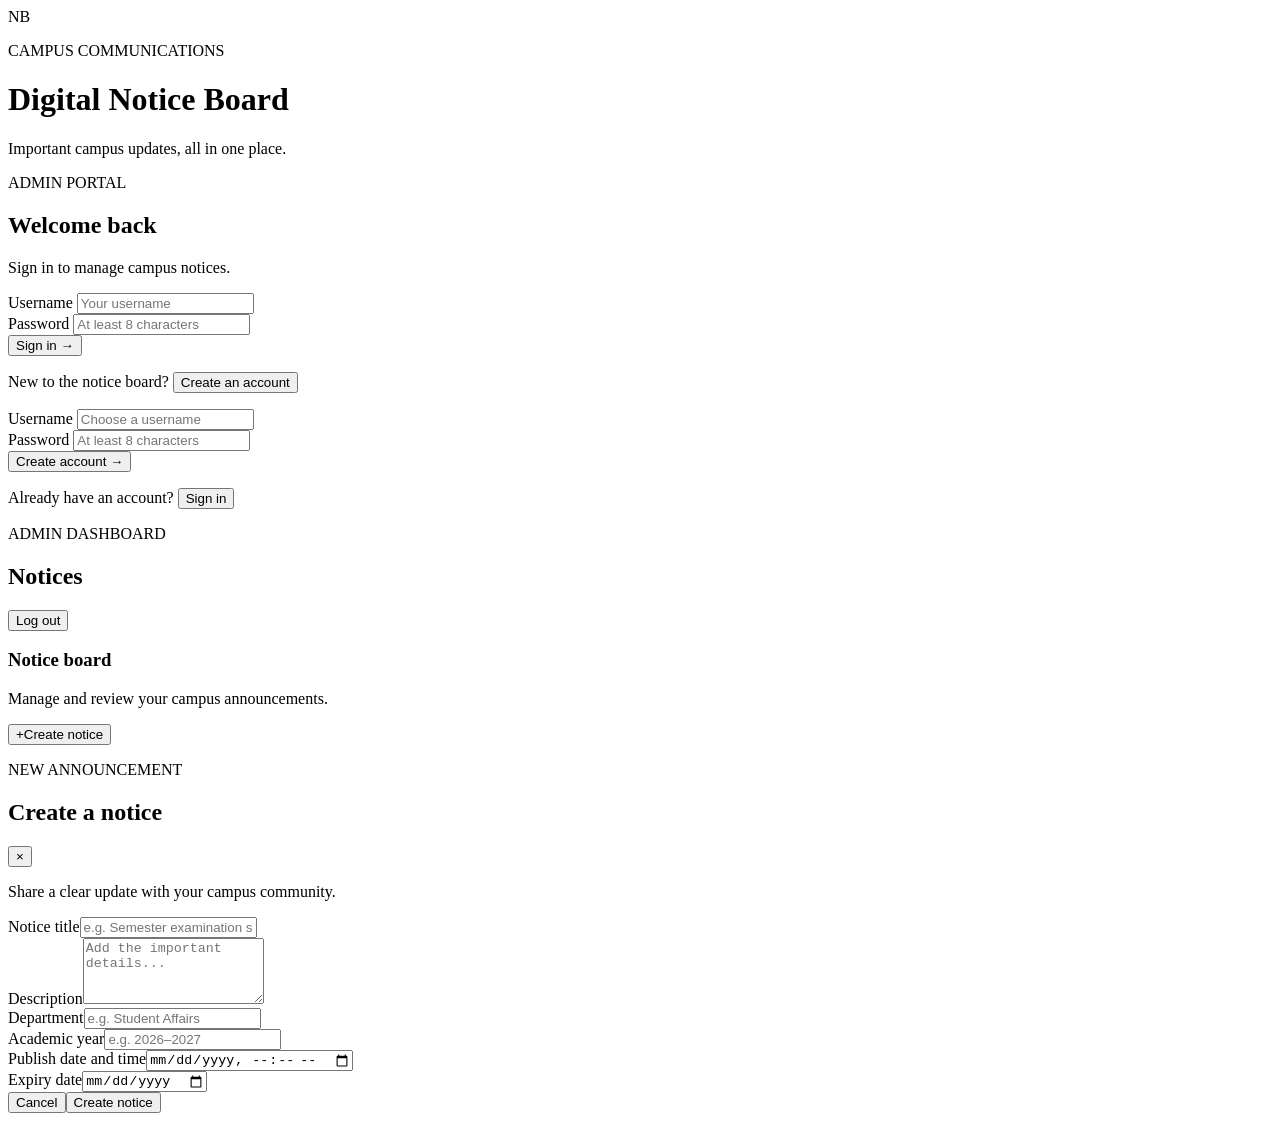
==== src/main/resources/static/index.html @ 81b82aa2 "Add registration and admin notice dashboard" ====
<!DOCTYPE html>
<html lang="en">
  <head>
    <meta charset="UTF-8" />
    <meta name="viewport" content="width=device-width, initial-scale=1.0" />
    <title>Digital Notice Board</title>
    <link rel="stylesheet" href="/styles.css" />
  </head>
  <body>
    <main class="container">
      <header class="site-header">
        <div class="brand-mark" aria-hidden="true">NB</div>
        <p class="eyebrow">CAMPUS COMMUNICATIONS</p>
        <h1>Digital Notice Board</h1>
        <p>Important campus updates, all in one place.</p>
      </header>

      <section id="loginSection" class="card auth-card">
        <div class="section-kicker">ADMIN PORTAL</div>
        <h2 id="authHeading">Welcome back</h2>
        <p class="section-copy" id="authCopy">Sign in to manage campus notices.</p>
        <form id="loginForm">
          <div class="field">
            <label for="username">Username</label>
            <input id="username" name="username" type="text" placeholder="Your username" autocomplete="username" required />
          </div>
          <div class="field">
            <label for="password">Password</label>
            <input id="password" name="password" type="password" placeholder="At least 8 characters" autocomplete="current-password" required />
          </div>
          <button type="submit">Sign in <span aria-hidden="true">→</span></button>
        </form>
        <p id="loginMessage" class="message" role="status"></p>
        <p class="auth-switch" id="authSwitch">New to the notice board? <button id="showRegister" class="text-button" type="button">Create an account</button></p>

        <form id="registerForm" class="hidden">
          <div class="field">
            <label for="registerUsername">Username</label>
            <input id="registerUsername" name="username" type="text" placeholder="Choose a username" autocomplete="username" maxlength="100" required />
          </div>
          <div class="field">
            <label for="registerPassword">Password</label>
            <input id="registerPassword" name="password" type="password" placeholder="At least 8 characters" autocomplete="new-password" minlength="8" required />
          </div>
          <button type="submit">Create account <span aria-hidden="true">→</span></button>
          <p id="registerMessage" class="message" role="status"></p>
          <p class="auth-switch">Already have an account? <button id="showLogin" class="text-button" type="button">Sign in</button></p>
        </form>
      </section>

      <section id="dashboardSection" class="hidden">
        <div class="dashboard-topbar">
          <div><p class="eyebrow">ADMIN DASHBOARD</p><h2>Notices</h2></div>
          <div class="topbar-actions"><span id="sessionMessage" class="user-chip"></span><button id="logoutButton" type="button" class="secondary-button">Log out</button></div>
        </div>
        <div class="dashboard-heading">
          <div><h3>Notice board</h3><p>Manage and review your campus announcements.</p></div>
          <button id="openCreateButton" class="add-button" type="button"><span class="plus-icon" aria-hidden="true">+</span><span>Create notice</span></button>
        </div>
        <p id="dashboardMessage" class="message" role="status"></p>
        <div id="noticeList" class="notice-list" aria-live="polite"></div>
      </section>

      <section id="createSection" class="card create-card hidden" aria-labelledby="createHeading">
        <div class="create-topline">
          <div><p class="eyebrow">NEW ANNOUNCEMENT</p><h2 id="createHeading">Create a notice</h2></div>
          <button id="closeCreateButton" class="close-button" type="button" aria-label="Close notice form">×</button>
        </div>
        <p class="section-copy">Share a clear update with your campus community.</p>
        <form id="noticeForm" class="form-grid">
          <div class="field field-full"><label for="title">Notice title</label><input id="title" name="title" type="text" placeholder="e.g. Semester examination schedule" required /></div>
          <div class="field field-full"><label for="description">Description</label><textarea id="description" name="description" rows="4" placeholder="Add the important details..." required></textarea></div>
          <div class="field"><label for="department">Department</label><input id="department" name="department" type="text" placeholder="e.g. Student Affairs" required /></div>
          <div class="field"><label for="academicYear">Academic year</label><input id="academicYear" name="academicYear" type="text" placeholder="e.g. 2026–2027" required /></div>
          <div class="field"><label for="publishedAt">Publish date and time</label><input id="publishedAt" name="publishedAt" type="datetime-local" required /></div>
          <div class="field"><label for="expiryDate">Expiry date</label><input id="expiryDate" name="expiryDate" type="date" required /></div>
          <div class="form-actions"><button type="button" id="cancelCreateButton" class="secondary-button">Cancel</button><button type="submit" id="submitNoticeButton">Create notice</button></div>
        </form>
        <p id="noticeMessage" class="message" role="status"></p>
      </section>
    </main>

    <script src="/app.js"></script>
  </body>
</html>
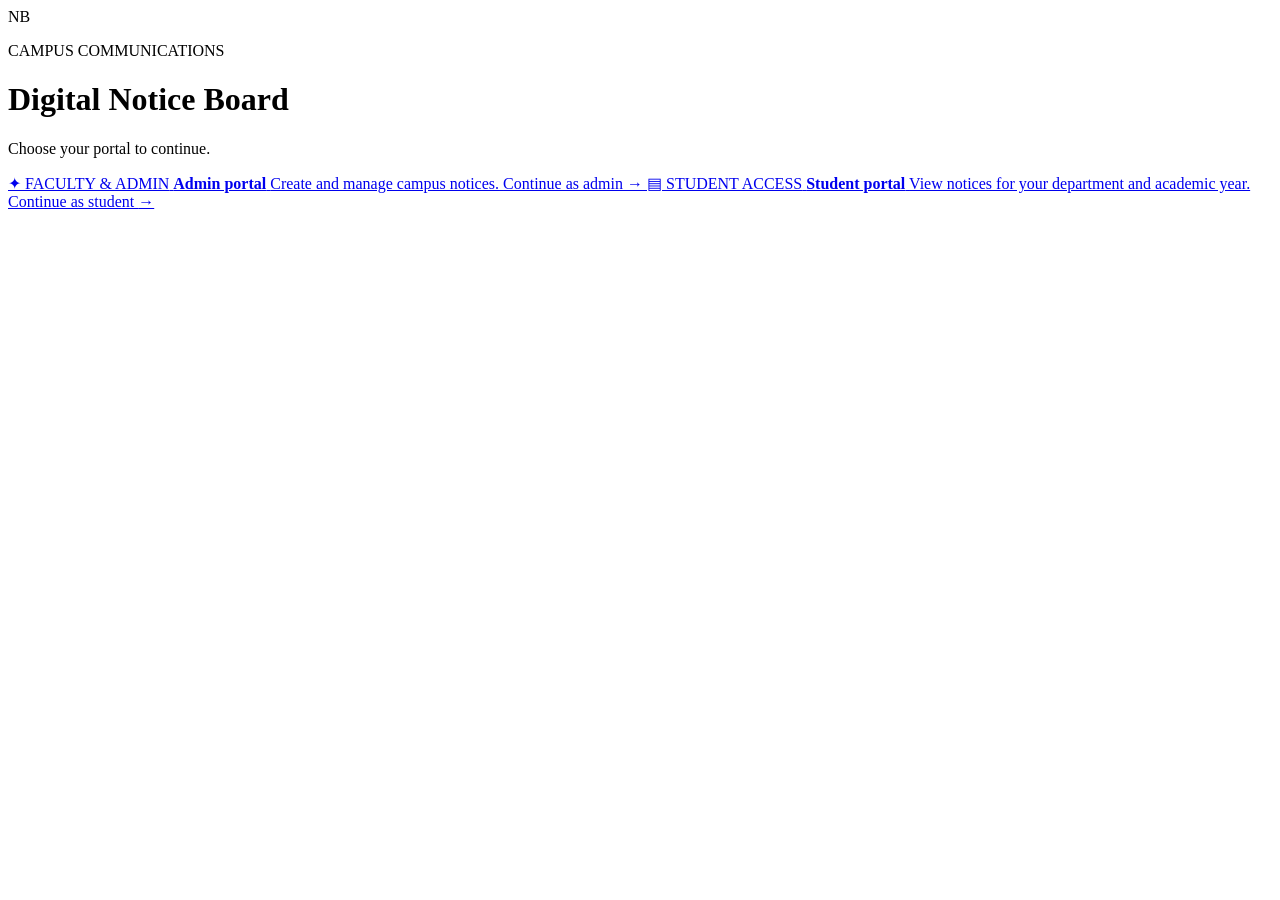
==== commit a510022f: "added student login" ====
--- a/src/main/resources/static/index.html
+++ b/src/main/resources/static/index.html
@@ -12,74 +12,24 @@
         <div class="brand-mark" aria-hidden="true">NB</div>
         <p class="eyebrow">CAMPUS COMMUNICATIONS</p>
         <h1>Digital Notice Board</h1>
-        <p>Important campus updates, all in one place.</p>
+        <p>Choose your portal to continue.</p>
       </header>
-
-      <section id="loginSection" class="card auth-card">
-        <div class="section-kicker">ADMIN PORTAL</div>
-        <h2 id="authHeading">Welcome back</h2>
-        <p class="section-copy" id="authCopy">Sign in to manage campus notices.</p>
-        <form id="loginForm">
-          <div class="field">
-            <label for="username">Username</label>
-            <input id="username" name="username" type="text" placeholder="Your username" autocomplete="username" required />
-          </div>
-          <div class="field">
-            <label for="password">Password</label>
-            <input id="password" name="password" type="password" placeholder="At least 8 characters" autocomplete="current-password" required />
-          </div>
-          <button type="submit">Sign in <span aria-hidden="true">→</span></button>
-        </form>
-        <p id="loginMessage" class="message" role="status"></p>
-        <p class="auth-switch" id="authSwitch">New to the notice board? <button id="showRegister" class="text-button" type="button">Create an account</button></p>
-
-        <form id="registerForm" class="hidden">
-          <div class="field">
-            <label for="registerUsername">Username</label>
-            <input id="registerUsername" name="username" type="text" placeholder="Choose a username" autocomplete="username" maxlength="100" required />
-          </div>
-          <div class="field">
-            <label for="registerPassword">Password</label>
-            <input id="registerPassword" name="password" type="password" placeholder="At least 8 characters" autocomplete="new-password" minlength="8" required />
-          </div>
-          <button type="submit">Create account <span aria-hidden="true">→</span></button>
-          <p id="registerMessage" class="message" role="status"></p>
-          <p class="auth-switch">Already have an account? <button id="showLogin" class="text-button" type="button">Sign in</button></p>
-        </form>
-      </section>
-
-      <section id="dashboardSection" class="hidden">
-        <div class="dashboard-topbar">
-          <div><p class="eyebrow">ADMIN DASHBOARD</p><h2>Notices</h2></div>
-          <div class="topbar-actions"><span id="sessionMessage" class="user-chip"></span><button id="logoutButton" type="button" class="secondary-button">Log out</button></div>
-        </div>
-        <div class="dashboard-heading">
-          <div><h3>Notice board</h3><p>Manage and review your campus announcements.</p></div>
-          <button id="openCreateButton" class="add-button" type="button"><span class="plus-icon" aria-hidden="true">+</span><span>Create notice</span></button>
-        </div>
-        <p id="dashboardMessage" class="message" role="status"></p>
-        <div id="noticeList" class="notice-list" aria-live="polite"></div>
-      </section>
-
-      <section id="createSection" class="card create-card hidden" aria-labelledby="createHeading">
-        <div class="create-topline">
-          <div><p class="eyebrow">NEW ANNOUNCEMENT</p><h2 id="createHeading">Create a notice</h2></div>
-          <button id="closeCreateButton" class="close-button" type="button" aria-label="Close notice form">×</button>
-        </div>
-        <p class="section-copy">Share a clear update with your campus community.</p>
-        <form id="noticeForm" class="form-grid">
-          <div class="field field-full"><label for="title">Notice title</label><input id="title" name="title" type="text" placeholder="e.g. Semester examination schedule" required /></div>
-          <div class="field field-full"><label for="description">Description</label><textarea id="description" name="description" rows="4" placeholder="Add the important details..." required></textarea></div>
-          <div class="field"><label for="department">Department</label><input id="department" name="department" type="text" placeholder="e.g. Student Affairs" required /></div>
-          <div class="field"><label for="academicYear">Academic year</label><input id="academicYear" name="academicYear" type="text" placeholder="e.g. 2026–2027" required /></div>
-          <div class="field"><label for="publishedAt">Publish date and time</label><input id="publishedAt" name="publishedAt" type="datetime-local" required /></div>
-          <div class="field"><label for="expiryDate">Expiry date</label><input id="expiryDate" name="expiryDate" type="date" required /></div>
-          <div class="form-actions"><button type="button" id="cancelCreateButton" class="secondary-button">Cancel</button><button type="submit" id="submitNoticeButton">Create notice</button></div>
-        </form>
-        <p id="noticeMessage" class="message" role="status"></p>
+      <section class="portal-grid" aria-label="Choose a portal">
+        <a class="portal-card admin-portal" href="/admin.html">
+          <span class="portal-icon" aria-hidden="true">✦</span>
+          <span class="eyebrow">FACULTY & ADMIN</span>
+          <strong>Admin portal</strong>
+          <span class="portal-description">Create and manage campus notices.</span>
+          <span class="portal-link">Continue as admin <span aria-hidden="true">→</span></span>
+        </a>
+        <a class="portal-card student-portal" href="/student.html">
+          <span class="portal-icon" aria-hidden="true">▤</span>
+          <span class="eyebrow">STUDENT ACCESS</span>
+          <strong>Student portal</strong>
+          <span class="portal-description">View notices for your department and academic year.</span>
+          <span class="portal-link">Continue as student <span aria-hidden="true">→</span></span>
+        </a>
       </section>
     </main>
-
-    <script src="/app.js"></script>
   </body>
 </html>
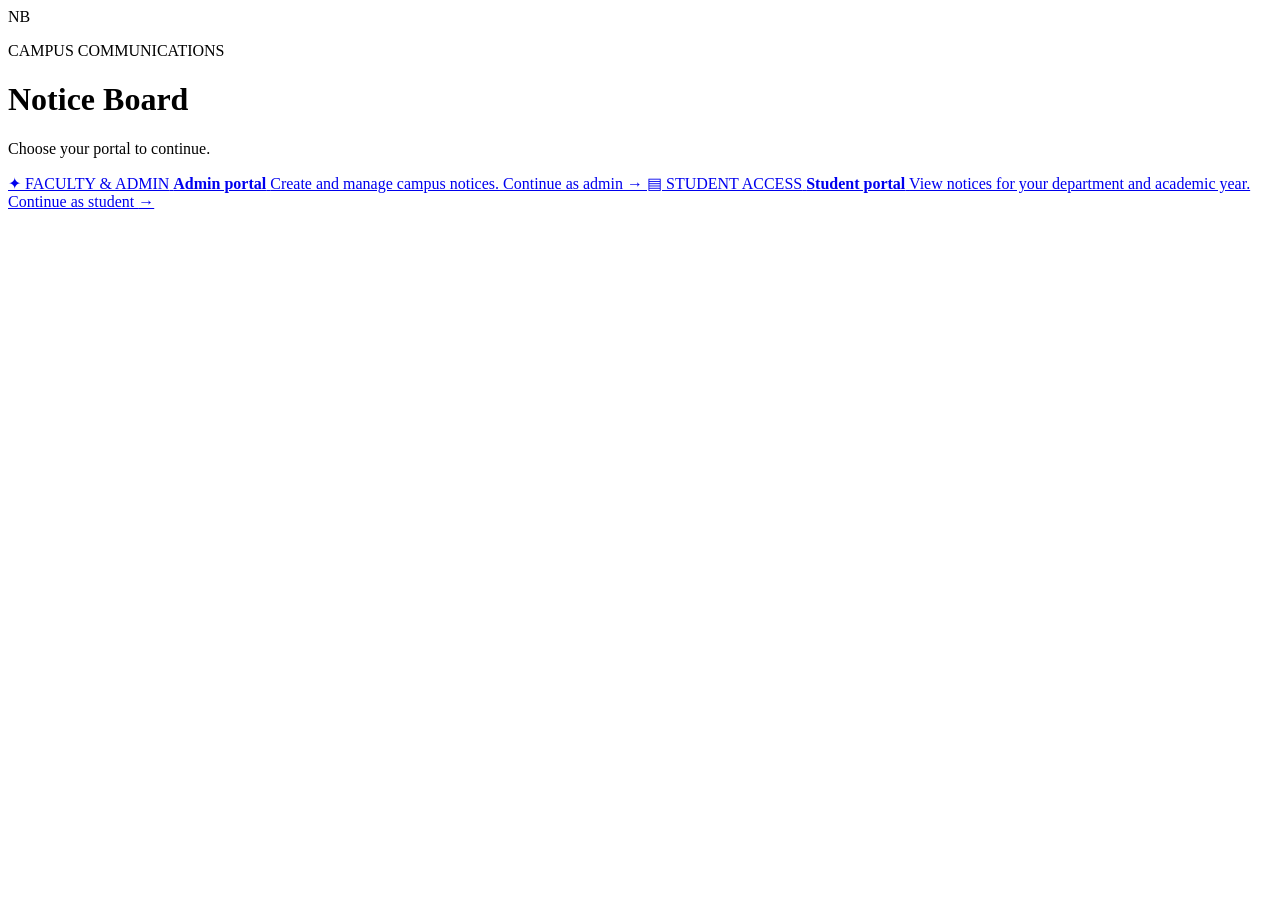
==== commit 5a5704ed: "Update launch page title" ====
--- a/src/main/resources/static/index.html
+++ b/src/main/resources/static/index.html
@@ -11,7 +11,7 @@
       <header class="site-header">
         <div class="brand-mark" aria-hidden="true">NB</div>
         <p class="eyebrow">CAMPUS COMMUNICATIONS</p>
-        <h1>Digital Notice Board</h1>
+        <h1>Notice Board</h1>
         <p>Choose your portal to continue.</p>
       </header>
       <section class="portal-grid" aria-label="Choose a portal">
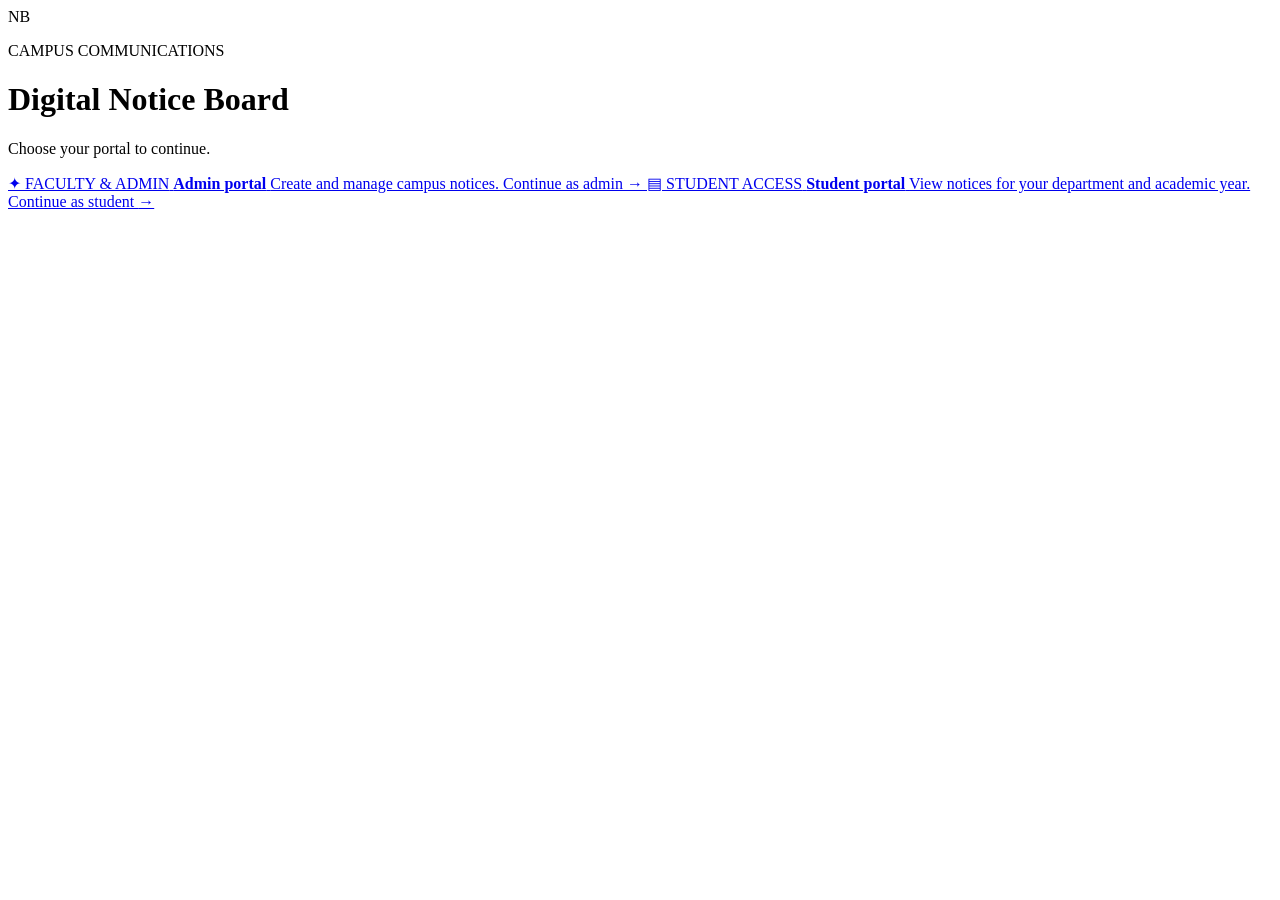
==== commit 070853e1: "Update launch page title again" ====
--- a/src/main/resources/static/index.html
+++ b/src/main/resources/static/index.html
@@ -11,7 +11,7 @@
       <header class="site-header">
         <div class="brand-mark" aria-hidden="true">NB</div>
         <p class="eyebrow">CAMPUS COMMUNICATIONS</p>
-        <h1>Notice Board</h1>
+        <h1>Digital Notice Board</h1>
         <p>Choose your portal to continue.</p>
       </header>
       <section class="portal-grid" aria-label="Choose a portal">
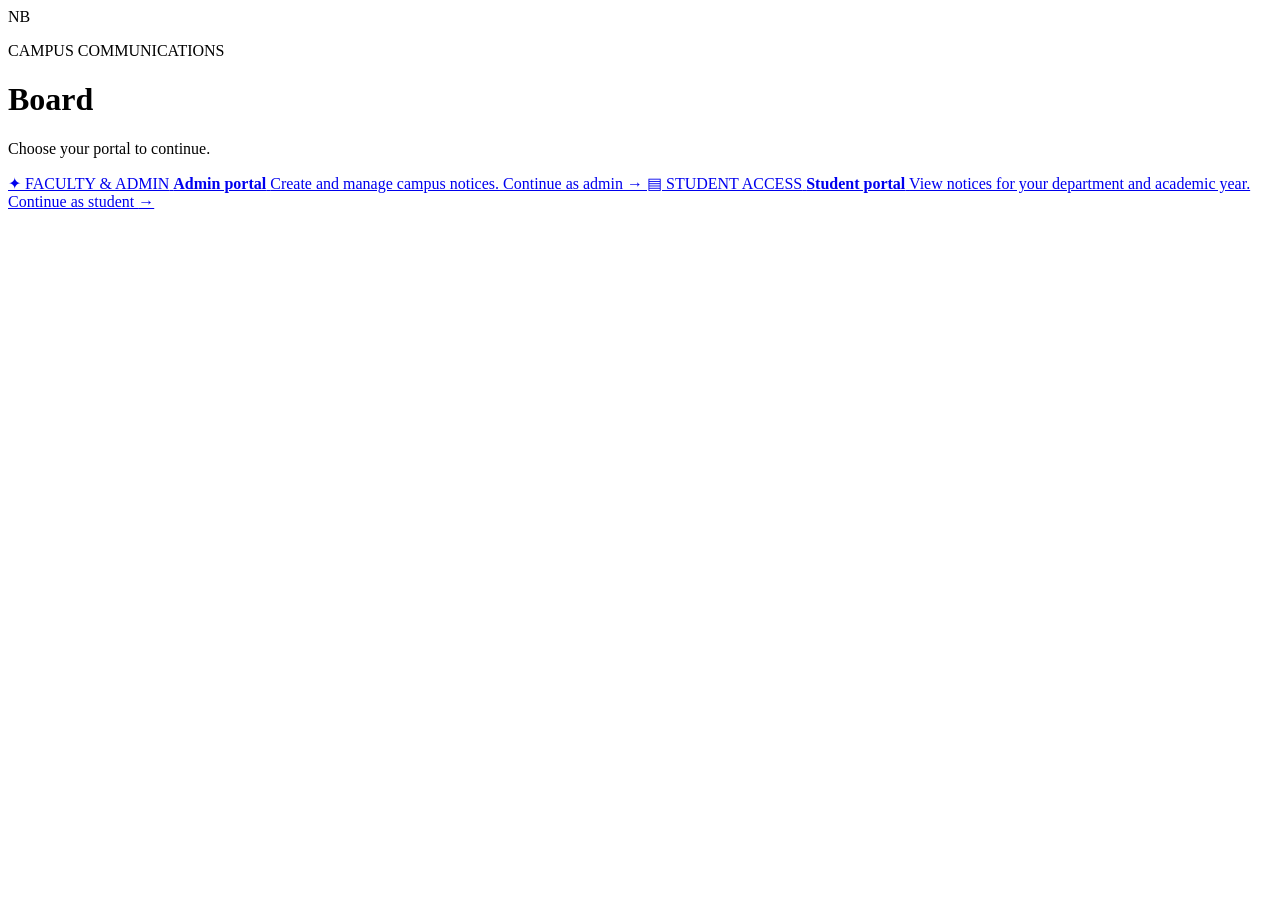
==== commit 4cbd6576: "test" ====
--- a/src/main/resources/static/index.html
+++ b/src/main/resources/static/index.html
@@ -11,7 +11,7 @@
       <header class="site-header">
         <div class="brand-mark" aria-hidden="true">NB</div>
         <p class="eyebrow">CAMPUS COMMUNICATIONS</p>
-        <h1>Digital Notice Board</h1>
+        <h1>Board</h1>
         <p>Choose your portal to continue.</p>
       </header>
       <section class="portal-grid" aria-label="Choose a portal">
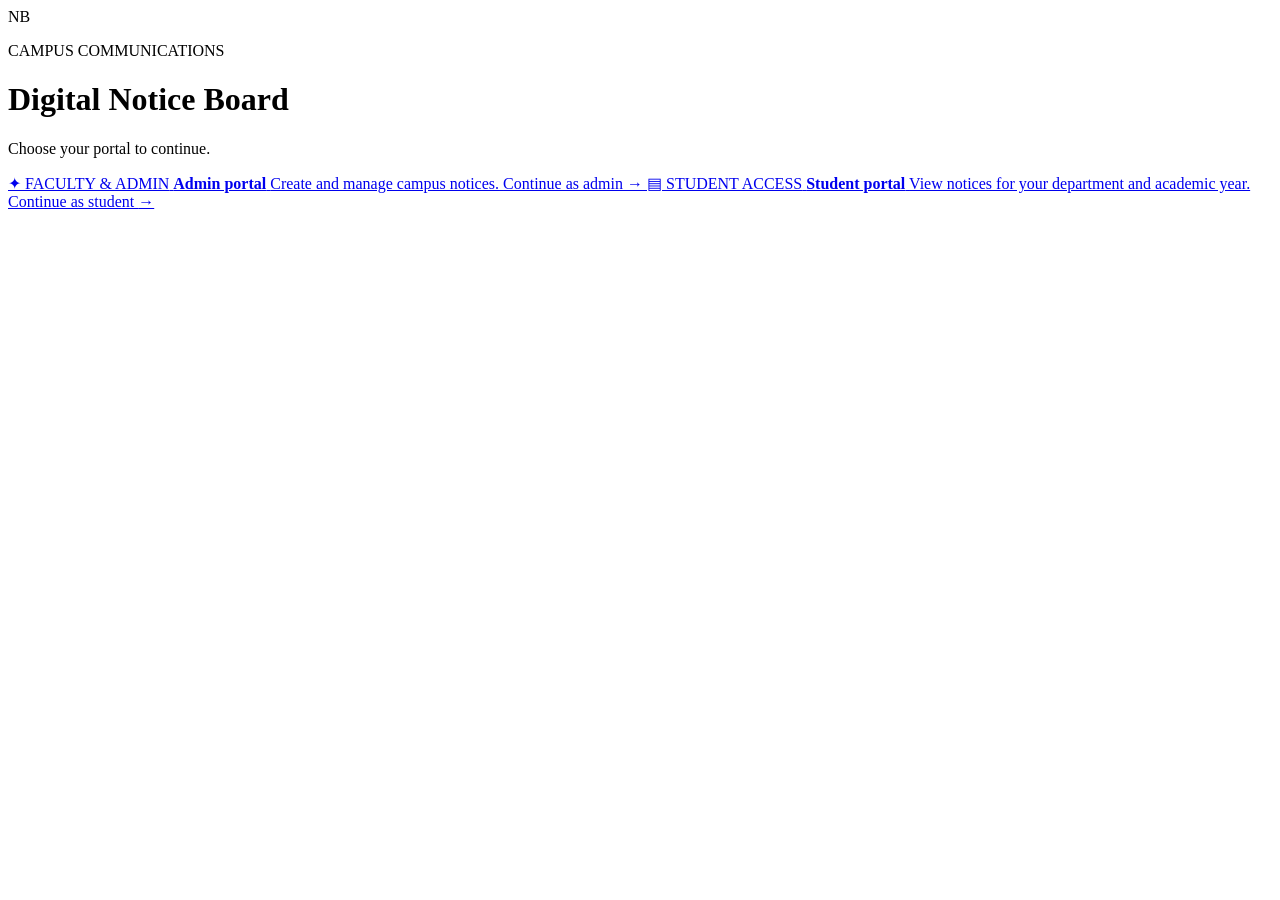
==== commit 68fe398d: "test2" ====
--- a/src/main/resources/static/index.html
+++ b/src/main/resources/static/index.html
@@ -11,7 +11,7 @@
       <header class="site-header">
         <div class="brand-mark" aria-hidden="true">NB</div>
         <p class="eyebrow">CAMPUS COMMUNICATIONS</p>
-        <h1>Board</h1>
+        <h1>Digital Notice Board</h1>
         <p>Choose your portal to continue.</p>
       </header>
       <section class="portal-grid" aria-label="Choose a portal">
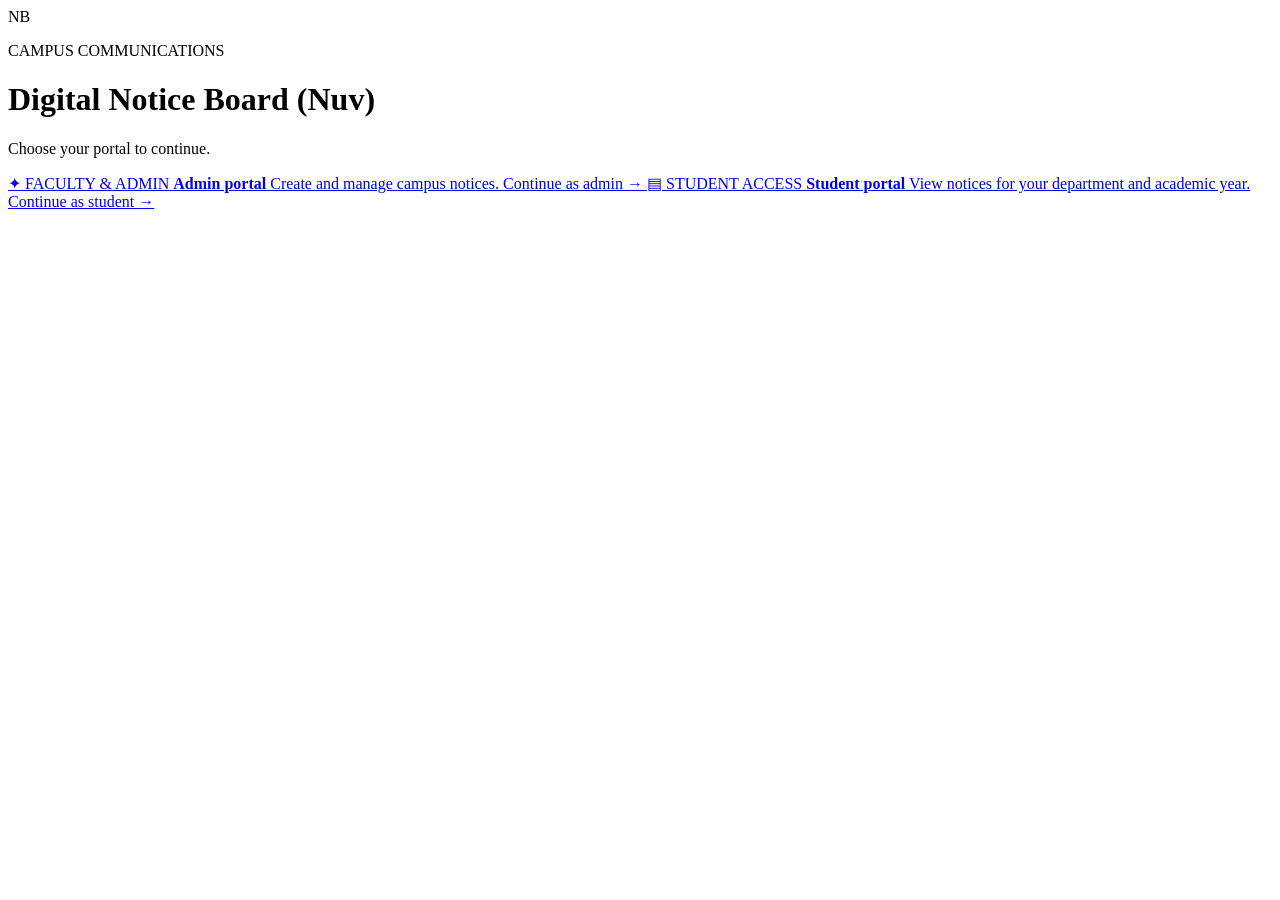
==== commit 6229b107: "Added nuv bracket" ====
--- a/src/main/resources/static/index.html
+++ b/src/main/resources/static/index.html
@@ -11,7 +11,7 @@
       <header class="site-header">
         <div class="brand-mark" aria-hidden="true">NB</div>
         <p class="eyebrow">CAMPUS COMMUNICATIONS</p>
-        <h1>Digital Notice Board</h1>
+        <h1>Digital Notice Board (Nuv)</h1>
         <p>Choose your portal to continue.</p>
       </header>
       <section class="portal-grid" aria-label="Choose a portal">
